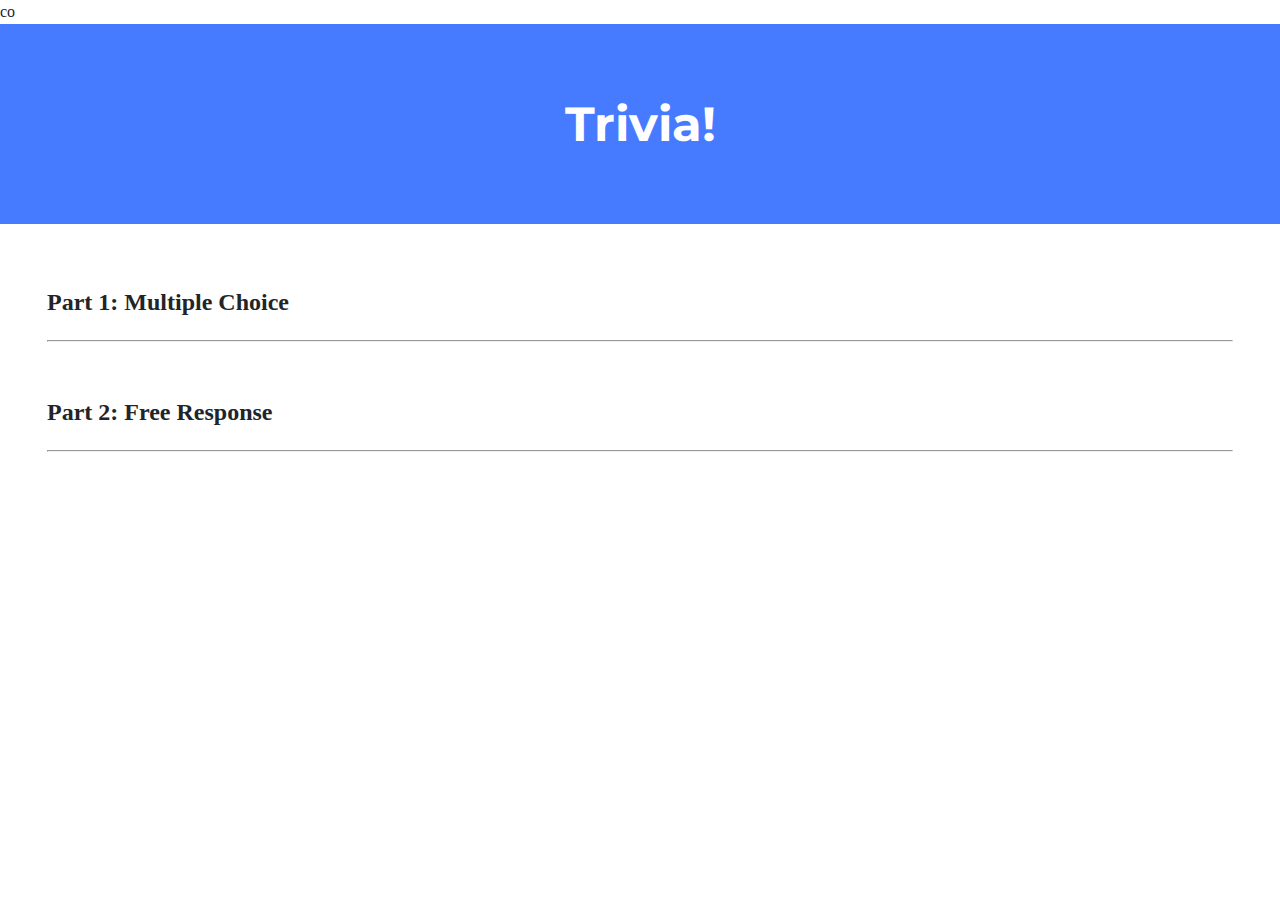
==== lab8/trivia/index.html @ a1cc8cc5 "Tue, Aug 2, 2022, 4:38 AM +00:00" ====
co<!DOCTYPE html>

<html lang="en">
    <head>
        <link href="https://fonts.googleapis.com/css2?family=Montserrat:wght@500&display=swap" rel="stylesheet">
        <link href="styles.css" rel="stylesheet">
        <title>Trivia!</title>
        <script>
            // TODO: Add code to check answers to questions
        </script>
    </head>
    <body>
        <div class="header">
            <h1>Trivia!</h1>
        </div>

        <div class="container">
            <div class="section">
                <h2>Part 1: Multiple Choice </h2>
                <hr>
                <!-- TODO: Add multiple choice question here -->
            </div>

            <div class="section">
                <h2>Part 2: Free Response</h2>
                <hr>
                <!-- TODO: Add free response question here -->
            </div>
        </div>
    </body>
</html>
---- lab8/trivia/styles.css ----
body {
    background-color: #fff;
    color: #212529;
    font-size: 1rem;
    font-weight: 400;
    line-height: 1.5;
    margin: 0;
    text-align: left;
}

.container {
    margin-left: auto;
    margin-right: auto;
    padding-left: 15px;
    padding-right: 15px;
}

.header {
    background-color: #477bff;
    color: #fff;
    margin-bottom: 2rem;
    padding: 2rem 1rem;
    text-align: center;
}

.section {
    padding: 0.5rem 2rem 1rem 2rem;
}

.section:hover {
    background-color: #f5f5f5;
    transition: color 2s ease-in-out, background-color 0.15s ease-in-out;
}

h1 {
    font-family: 'Montserrat', sans-serif;
    font-size: 48px;
}

button, input[type="submit"] {
    background-color: #d9edff;
    border: 1px solid transparent;
    border-radius: 0.25rem;
    font-size: 0.95rem;
    font-weight: 400;
    line-height: 1.5;
    padding: 0.375rem 0.75rem;
    text-align: center;
    transition: color 0.15s ease-in-out, background-color 0.15s ease-in-out, border-color 0.15s ease-in-out, box-shadow 0.15s ease-in-out;
    vertical-align: middle;
}


input[type="text"] {
    line-height: 1.8;
    width: 25%;
}

input[type="text"]:hover {
    background-color: #f5f5f5;
    transition: color 2s ease-in-out, background-color 0.15s ease-in-out;
}
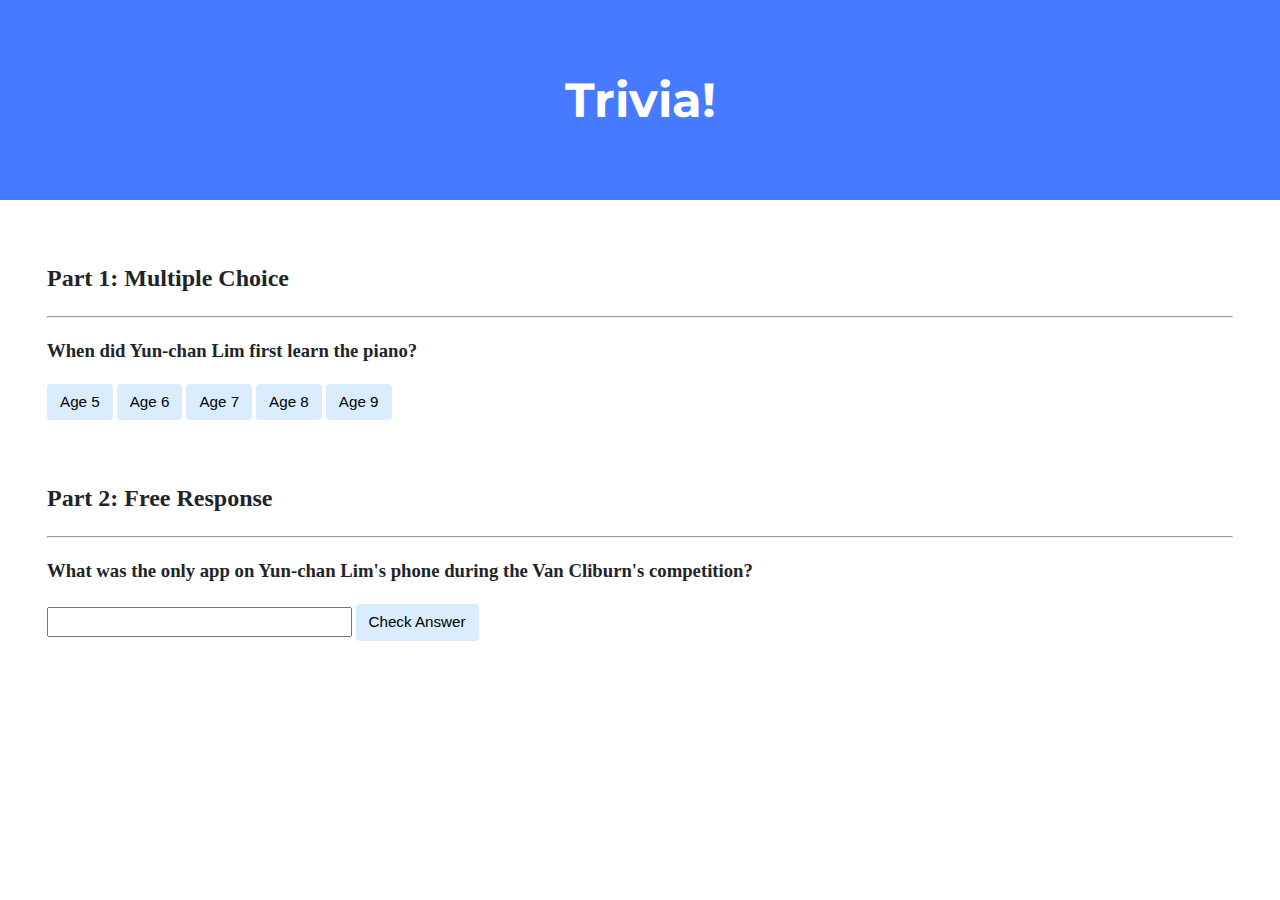
==== commit de06193f: "Wed, Aug 10, 2022, 2:56 PM +00:00" ====
--- a/lab8/trivia/index.html
+++ b/lab8/trivia/index.html
@@ -1,4 +1,4 @@
-co<!DOCTYPE html>
+<!DOCTYPE html>
 
 <html lang="en">
     <head>
@@ -7,6 +7,38 @@
         <title>Trivia!</title>
         <script>
             // TODO: Add code to check answers to questions
+            // Run script once DOM is loaded
+            document.addEventListener('DOMContentLoaded', function() {
+
+                // Part 1: check for correct answers
+                let correct = document.querySelector('.correct');
+                correct.addEventListener('click', function() {
+                    correct.style.backgroundColor = 'green';
+                    document.querySelector('#feedback1').innerHTML = 'Correct!';
+                });
+
+                // Part 1: check for incorrect answers
+                let incorrects = document.querySelectorAll('.incorrect');
+                for (let i = 0; i < incorrects.length; i++) {
+                    incorrects[i].addEventListener('click', function() {
+                        incorrects[i].style.backgroundColor = 'red';
+                        document.querySelector('#feedback1').innerHTML = 'Incorrect';
+                    });
+                }
+
+                // Part 2: check for answer
+                document.querySelector('#check').addEventListener('click', function() {
+                    let input = document.querySelector('input');
+                    if (input.value === 'KakaoTalk') {
+                        input.style.backgroundColor = 'green';
+                        document.querySelector('#feedback2').innerHTML = 'Correct!';
+                    }
+                    else {
+                        input.style.backgroundColor = 'red';
+                        document.querySelector('#feedback2').innerHTML = 'Incorrect';
+                    }
+                });
+            });
         </script>
     </head>
     <body>
@@ -19,12 +51,27 @@
                 <h2>Part 1: Multiple Choice </h2>
                 <hr>
                 <!-- TODO: Add multiple choice question here -->
-            </div>
+                <h3>When did Yun-chan Lim first learn the piano?</h3>
+
+                <button class="incorrect">Age 5</button>
+                <button class="incorrect">Age 6</button>
+                <button class="correct">Age 7</button>
+                <button class="incorrect">Age 8</button>
+                <button class="incorrect">Age 9</button>
+
+                <p id="feedback1"></p>
+                </div>
 
             <div class="section">
                 <h2>Part 2: Free Response</h2>
                 <hr>
                 <!-- TODO: Add free response question here -->
+                <h3>What was the only app on Yun-chan Lim's phone during the Van Cliburn's competition?</h3>
+
+                <input type="text">
+                <button id="check">Check Answer</button>
+
+                <p id="feedback2"></p>
             </div>
         </div>
     </body>
